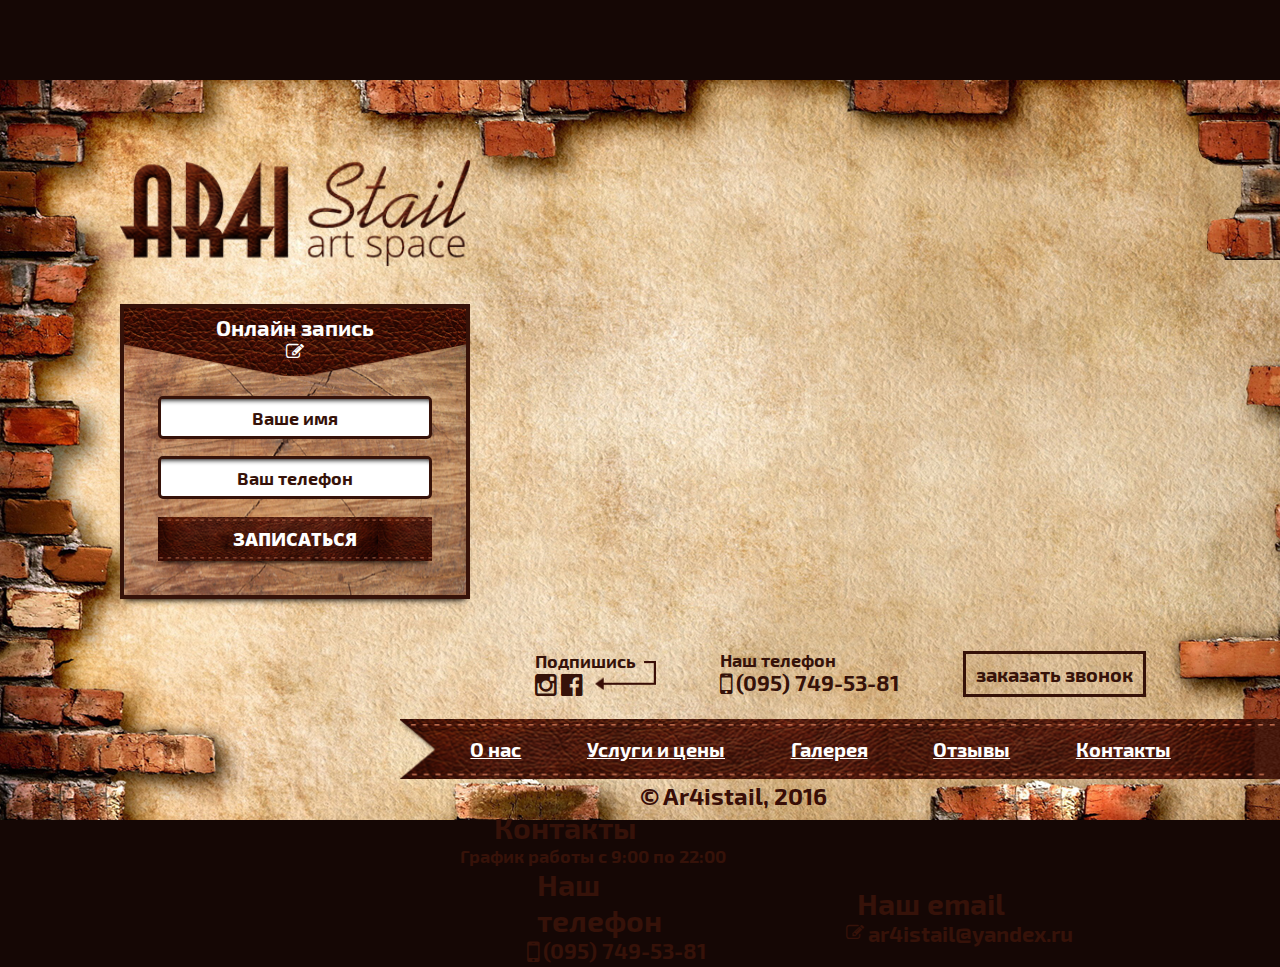
==== contacts.html @ 666f9a6b "v 0.2" ====
<!DOCTYPE html>
<html lang="ru">
<head>
    <meta charset="UTF-8">
    <meta name="viewport" content="width=device-width, initial-scale=1">
    <title>Главная</title>
    <link rel="stylesheet" href="css/font-awesome.min.css"/>
    <link rel="stylesheet" href="css/styles.css"/>
</head>
<body>

<div class="wrap">

    <div class="left-column">

        <a href="index.html" class="logo"><img src="images/logo.png" alt="logotype"/></a>
        <form action="#" class="call-us-form">
            <div class="form-header">
                <div class="title">Онлайн запись</div>
                <i class="fa fa-pencil-square-o"></i>
            </div>
            <label><input class="user-name" type="text" placeholder="Ваше имя"/></label>
            <label><input class="user-phone" type="text" placeholder="Ваш телефон"/></label>
            <input type="submit" value="Записаться"/>
        </form>

    </div>

    <div class="right-column">

        <div class="contacts">
            <div class="social-block">
                <div class="title">Подпишись</div>
                <i class="fa fa-instagram"></i>
                <i class="fa fa-facebook-square"></i>
            </div>
            <div class="phone-block">
                <div class="title">Наш телефон</div>
                <i class="fa fa-mobile"></i>
                <div class="phone-number">(095) 749-53-81</div>
            </div>
            <div class="call-us-button">заказать звонок</div>
        </div>

        <nav>
            <ul>
                <li><a href="about-us.html">О нас</a></li>
                <li><a href="services-price.html">Услуги и цены</a></li>
                <li><a href="gallery.html">Галерея</a></li>
                <li><a href="reviews.html">Отзывы</a></li>
                <li><a href="contacts.html">Контакты</a></li>
            </ul>
        </nav>

        <div class="content-block">
            <div class="title">Контакты</div>
            <p>График работы с <strong>9:00</strong> по <strong>22:00</strong></p>
            <div class="phone-block">
                <div class="title">Наш телефон</div>
                <i class="fa fa-mobile"></i>
                <div class="phone-number">(095) 749-53-81</div>
            </div>
            <div class="email-block">
                <div class="title">Наш email</div>
                <i class="fa fa-pencil-square-o"></i>
                <div class="email-address">ar4istail@yandex.ru</div>
            </div>

        </div>
    </div>



    <div class="clearfix"></div>

    <div class="footer-block">© Ar4istail, 2016</div>

    <div class="wrap-background-fix"></div>

</div>

<script src="js/jquery-2.1.4.min.js"></script>
<script src="js/custom-scripts.js"></script>
</body>
</html>
---- css/styles.css ----
@font-face {font-family: "Opensans Extrabold";src: url("../fonts/OpenSansExtraBold.ttf");}
@font-face {font-family: "OpenSans Semibold";src: url("../fonts/OpenSansSemiBold.ttf");}
@font-face {font-family: "Exo2 Bold";src: url("../fonts/Exo2Bold.ttf");}

* {
    margin: 0;
    padding: 0;
    -webkit-box-sizing: border-box;
    -moz-box-sizing: border-box;
    box-sizing: border-box;
    font-family: "Exo2 Bold", sans-serif;
    font-size: 18px;
    color: #361209;
    font-weight: 100;
}
.clearfix {clear: both;}

html {
    width: 100%;
    height: 100%;
}
body {
    width: 100%;
    height: 100%;
    background: #150705;
    display: flex;
}

.wrap {
    width: 1366px;
    height: 740px;
    background: transparent url("../images/background.jpg");
    background-size: cover;
    margin: auto;
    position: relative;
}
.left-column {
    width: 350px;
    margin-left: 120px;
    margin-top: 80px;
    float: left;
}
.logo {width: 100%;outline: none;}
.logo img {width: 100%;}
.call-us-form {
    width: 100%;
    border: 4px solid #361209;
    background: transparent url("../images/background-form.jpg") no-repeat;
    margin-top: 10%;
    -webkit-box-shadow: 0 6px 5px -5px #000000;
    -moz-box-shadow: 0 6px 5px -5px #000000;
    box-shadow: 0 6px 6px -5px #000000;
}
.call-us-form .form-header {
    width: 100%;
    text-align:center;
    background: transparent url("../images/bg_form.png") no-repeat right center;
    background-size: cover;
    padding: 6px 0 15px;
    margin-bottom: 20px;
}
.call-us-form .title {color:#ffffff;font-size:1.2em;}
.call-us-form .fa-pencil-square-o {color: white;}
.call-us-form label {
    display: block;
    width: 80%;
    margin: 0 auto 5%;
}
.call-us-form .user-name, .call-us-form .user-phone {
    width: 100%;
    border: 3px solid #361209;
    -webkit-border-radius: 5px;
    -moz-border-radius: 5px;
    border-radius: 5px;
    padding: 8px 15px;
    -webkit-box-shadow: inset 0 6px 5px -5px #000000;
    -moz-box-shadow: inset 0 6px 5px -5px #000000;
    box-shadow: inset 0 6px 5px -5px #000000;
}
input::-webkit-input-placeholder {color: #361209;opacity: 1;text-align: center;}
input::-moz-placeholder {color: #361209;opacity: 1;text-align: center;}
input:-moz-placeholder {color: #361209;opacity: 1;text-align: center;}
input:-ms-input-placeholder {color: #361209;opacity: 1;text-align: center;}
input:focus::-webkit-input-placeholder {color: transparent;}
input:focus::-moz-placeholder {color: transparent;}
input:focus:-moz-placeholder {color: transparent;}
input:focus:-ms-input-placeholder {color: transparent;}
.call-us-form input[type='submit'] {
    width: 80%;
    margin: 0 10% 10% 10%;
    text-transform: uppercase;
    background: transparent url("../images/background-button.jpg");
    background-size: contain;
    color: white;
    border: none;
    padding: 10px;
    font-family: "Opensans Extrabold", sans-serif;
    cursor: pointer;
    -webkit-box-shadow: 0 6px 5px -5px #000000;
    -moz-box-shadow: 0 6px 5px -5px #000000;
    box-shadow: 0 6px 5px -5px #000000;
}
.right-column {
    width: 880px;
    float: right;
    text-align: center;
}
.contacts {
    width: 100%;
    margin: 50px 0 20px;
}
.social-block {
    display: inline-block;
    text-align: left;
    background: transparent url('../images/back-arrow.png') no-repeat 100% 60%;
    background-size: 50% 60%;
    padding-right: 20px;
    vertical-align: middle;
}
.social-block .title, .phone-block .title {width: 100%;}
.social-block .fa-instagram, .social-block .fa-facebook-square {cursor: pointer;font-size: 1.4em;margin-top:2px;}
.phone-block, .email-block {
    display: inline-block;
    margin: 0 60px;
    vertical-align: middle;
    text-align: left;
}
.phone-block .phone-number, .email-block .email-address {display: inline-block;line-height: 25px;vertical-align: top; font-size: 1.2em;}
.phone-block .fa-mobile {font-size: 1.6em;}
.call-us-button {
    display: inline-block;
    background: transparent;
    text-transform: lowercase;
    border: 3px solid #361209;
    cursor: pointer;
    vertical-align: middle;
    outline: none;
    padding: 8px 10px;
    font-size: 1.1em;
}

nav {width: 100%;text-align: left;}
nav ul {
    width: 100%;
    list-style: none;
    background: transparent url('../images/background-menu.png') no-repeat;
    background-size: cover;
    height: 60px;
}
nav ul li {
    display: inline-block;
    margin-right: 7%;
    height: 60px;
}
nav ul li:first-child {margin-left: 8%;}
nav ul li a {
    color: #ffffff;
    font-size: 1.1em;
    line-height: 60px;
    outline: none;
}
.content-block {
    width: 680px;
    margin: 30px 0 0 60px;
}
.content-block .title {
    width: 100%;
    text-align: left;
    padding-left: 5%;
    font-size: 1.67em;
}
.content-block p {
    text-align: justify;
}
.footer-block {
    position: absolute;
    bottom: 10px;
    left: 50%;
    color: #390e07;
    font-size: 1.35em;
}
.wrap-background-fix {
    position: absolute;
    height: 100%;
    width: 6.588579795021962%;
    right: 0;
    top: 0;
    background: transparent url('../images/background-part.png');
    background-size: cover;
}
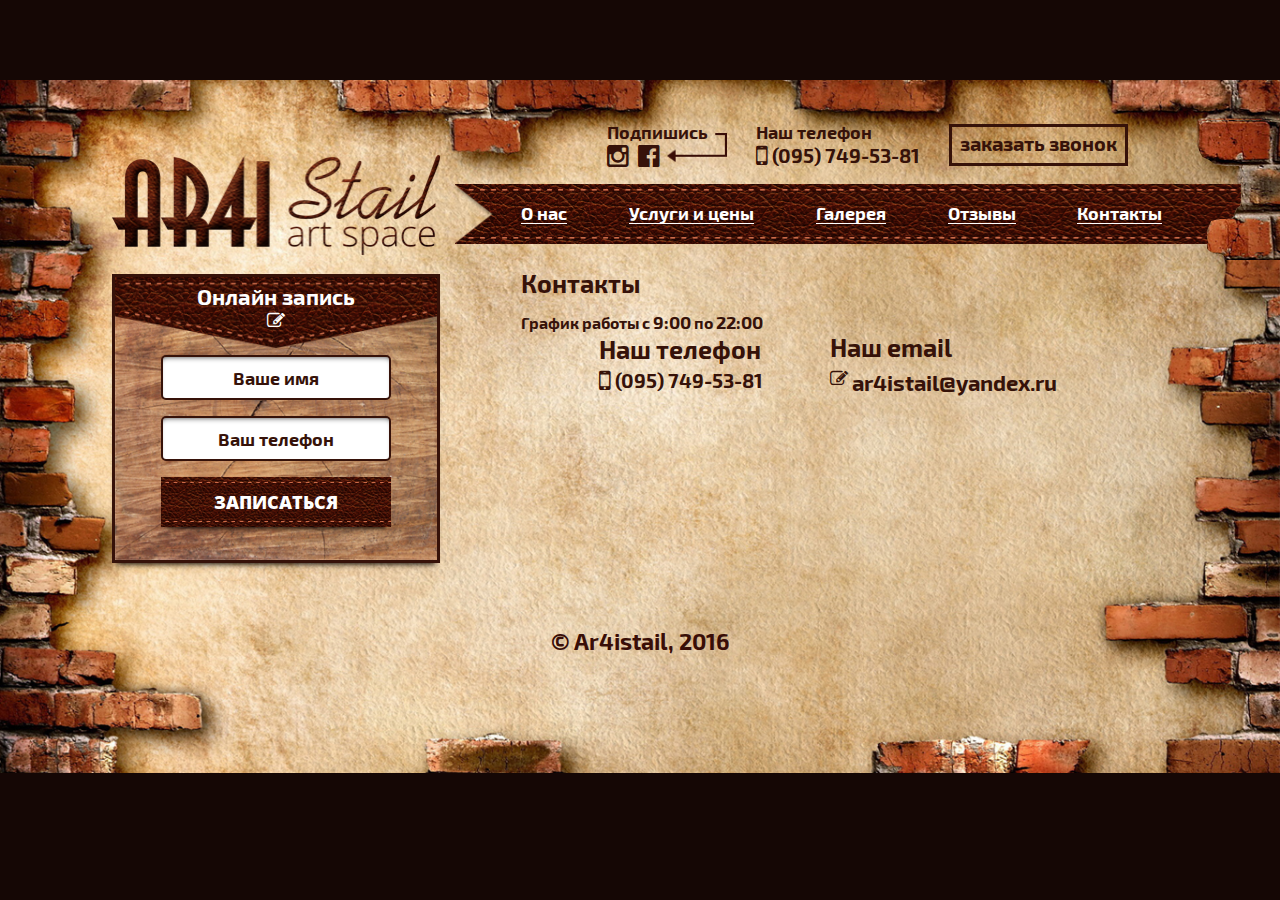
==== commit 4d6273f8: "v 0.1" ====
--- a/contacts.html
+++ b/contacts.html
@@ -44,7 +44,7 @@
 
         <nav>
             <ul>
-                <li><a href="about-us.html">О нас</a></li>
+                <li><a href="index.html">О нас</a></li>
                 <li><a href="services-price.html">Услуги и цены</a></li>
                 <li><a href="gallery.html">Галерея</a></li>
                 <li><a href="reviews.html">Отзывы</a></li>
--- a/css/styles.css
+++ b/css/styles.css
@@ -27,26 +27,28 @@
 }
 
 .wrap {
-    width: 1366px;
+    width: 100%;
+    max-width: 1366px;
     height: 740px;
-    background: transparent url("../images/background.jpg");
-    background-size: cover;
+    background: transparent url("../images/background.jpg") no-repeat;
+    background-size: contain;
     margin: auto;
     position: relative;
 }
 .left-column {
-    width: 350px;
-    margin-left: 120px;
-    margin-top: 80px;
+    width: 25.622255%;
+    margin-left: 8.784723%;
+    margin-top: 5.856515%;
     float: left;
 }
 .logo {width: 100%;outline: none;}
 .logo img {width: 100%;}
 .call-us-form {
     width: 100%;
-    border: 4px solid #361209;
+    border: 3px solid #361209;
     background: transparent url("../images/background-form.jpg") no-repeat;
-    margin-top: 10%;
+    background-size: cover;
+    margin-top: 5%;
     -webkit-box-shadow: 0 6px 5px -5px #000000;
     -moz-box-shadow: 0 6px 5px -5px #000000;
     box-shadow: 0 6px 6px -5px #000000;
@@ -54,28 +56,30 @@
 .call-us-form .form-header {
     width: 100%;
     text-align:center;
-    background: transparent url("../images/bg_form.png") no-repeat right center;
-    background-size: cover;
-    padding: 6px 0 15px;
-    margin-bottom: 20px;
+    background: transparent url("../images/bg_form.png") no-repeat right top;
+    background-size: contain;
+    padding: 1.714286% 0 8%;
 }
 .call-us-form .title {color:#ffffff;font-size:1.2em;}
 .call-us-form .fa-pencil-square-o {color: white;}
 .call-us-form label {
     display: block;
-    width: 80%;
+    width: 71.428571%;
+    height: 45px;
     margin: 0 auto 5%;
 }
 .call-us-form .user-name, .call-us-form .user-phone {
     width: 100%;
-    border: 3px solid #361209;
+    height: 100%;
+    border: 2px solid #361209;
     -webkit-border-radius: 5px;
     -moz-border-radius: 5px;
     border-radius: 5px;
-    padding: 8px 15px;
-    -webkit-box-shadow: inset 0 6px 5px -5px #000000;
-    -moz-box-shadow: inset 0 6px 5px -5px #000000;
-    box-shadow: inset 0 6px 5px -5px #000000;
+    padding: 0 15px;
+    -webkit-box-shadow: inset 0 4px 6px -5px #000000;
+    -moz-box-shadow: inset 0 4px 6px -5px #000000;
+    box-shadow: inset 0 4px 6px -5px #000000;
+    outline: none;
 }
 input::-webkit-input-placeholder {color: #361209;opacity: 1;text-align: center;}
 input::-moz-placeholder {color: #361209;opacity: 1;text-align: center;}
@@ -86,47 +90,55 @@
 input:focus:-moz-placeholder {color: transparent;}
 input:focus:-ms-input-placeholder {color: transparent;}
 .call-us-form input[type='submit'] {
-    width: 80%;
-    margin: 0 10% 10% 10%;
+    display: block;
+    width: 71.428571%;
+    height: 50px;
+    margin: 0 auto 10%;
     text-transform: uppercase;
-    background: transparent url("../images/background-button.jpg");
-    background-size: contain;
+    background: transparent url("../images/bg_button.png");
+    background-size: cover;
     color: white;
     border: none;
-    padding: 10px;
+    padding: 10px 0;
     font-family: "Opensans Extrabold", sans-serif;
     cursor: pointer;
     -webkit-box-shadow: 0 6px 5px -5px #000000;
     -moz-box-shadow: 0 6px 5px -5px #000000;
     box-shadow: 0 6px 5px -5px #000000;
+    outline: none;
+}
+.call-us-form input[type='submit']:hover {
+}
+.call-us-form input[type='submit']:active {
+    padding: 11px 0 9px;
 }
 .right-column {
-    width: 880px;
+    width: 64.421669%;
     float: right;
     text-align: center;
 }
 .contacts {
     width: 100%;
-    margin: 50px 0 20px;
+    margin: 5% 0 2.5%;
 }
 .social-block {
     display: inline-block;
     text-align: left;
     background: transparent url('../images/back-arrow.png') no-repeat 100% 60%;
     background-size: 50% 60%;
-    padding-right: 20px;
+    padding-right: 2.272727%;
     vertical-align: middle;
 }
 .social-block .title, .phone-block .title {width: 100%;}
-.social-block .fa-instagram, .social-block .fa-facebook-square {cursor: pointer;font-size: 1.4em;margin-top:2px;}
+.social-block .fa-instagram, .social-block .fa-facebook-square {cursor: pointer;font-size: 1.4em;margin-top:2px;margin-right:5px;}
 .phone-block, .email-block {
     display: inline-block;
-    margin: 0 60px;
+    margin: 0 6.818182%;
     vertical-align: middle;
     text-align: left;
 }
-.phone-block .phone-number, .email-block .email-address {display: inline-block;line-height: 25px;vertical-align: top; font-size: 1.2em;}
-.phone-block .fa-mobile {font-size: 1.6em;}
+.phone-block .phone-number, .email-block .email-address {display: inline-block;line-height: 1.3889em;vertical-align: top; font-size: 1.2em;}
+.phone-block .fa-mobile {font-size: 1.7em;}
 .call-us-button {
     display: inline-block;
     background: transparent;
@@ -135,49 +147,67 @@
     cursor: pointer;
     vertical-align: middle;
     outline: none;
-    padding: 8px 10px;
     font-size: 1.1em;
-}
-
+    padding: 4px 1% 8px;
+    -webkit-transition: 0.5s;
+    -moz-transition: 0.5s;
+    -ms-transition: 0.5s;
+    -o-transition: 0.5s;
+    transition: 0.5s;
+    -webkit-user-select: none;
+    -moz-user-select: none;
+    -ms-user-select: none;
+    user-select: none;
+}
+.call-us-button:hover {
+    background: #361209;
+    color: #ffffff;
+}
+.call-us-button:active {
+    padding: 5px 1% 7px;
+}
 nav {width: 100%;text-align: left;}
 nav ul {
     width: 100%;
     list-style: none;
-    background: transparent url('../images/background-menu.png') no-repeat;
+    background: transparent url('../images/bg_menu.png') no-repeat;
     background-size: cover;
     height: 60px;
 }
 nav ul li {
     display: inline-block;
     margin-right: 7%;
-    height: 60px;
+    height: 100%;
 }
 nav ul li:first-child {margin-left: 8%;}
 nav ul li a {
     color: #ffffff;
     font-size: 1.1em;
-    line-height: 60px;
-    outline: none;
-}
+    line-height: 2.7em;
+    outline: none;
+    text-decoration: none;
+    border-bottom: 1px solid white;
+}
+nav ul li a:hover {border-bottom:none;}
 .content-block {
-    width: 680px;
-    margin: 30px 0 0 60px;
+    width: 77.27272727%;
+    margin: 1.9% 0 0 8%;
 }
 .content-block .title {
     width: 100%;
+    margin-bottom: 2%;
     text-align: left;
-    padding-left: 5%;
     font-size: 1.67em;
 }
 .content-block p {
     text-align: justify;
 }
 .footer-block {
-    position: absolute;
-    bottom: 10px;
-    left: 50%;
+    width: 50%;
+    margin: 5% auto 0;
     color: #390e07;
     font-size: 1.35em;
+    text-align: center;
 }
 .wrap-background-fix {
     position: absolute;
@@ -187,4 +217,40 @@
     top: 0;
     background: transparent url('../images/background-part.png');
     background-size: cover;
+}
+@media (max-width: 1290px) {
+    .contacts {margin: 5% 0 1.7%;}
+    .phone-block {margin: 0 3%;}
+    .phone-block .phone-number {font-size: 1.1em;}
+    .phone-block .fa-mobile {font-size: 1.5em;}
+    nav ul li a {font-size: 1em;line-height: 3.2em;}
+    .content-block {margin: 3% 0 0 8%;}
+    .content-block .title {font-size: 1.4em;}
+    .content-block p {font-size: 0.9em}
+    .footer-block {font-size: 1.25em;}
+}
+@media (max-width: 1180px) {
+    .call-us-form .title {font-size:1em;}
+    .call-us-form label {height: 40px;}
+    .call-us-form .user-name, .call-us-form .user-phone {font-size: 0.9em;padding: 0 10px;}
+    input::-webkit-input-placeholder {font-size: 0.9em;}
+    input::-moz-placeholder {font-size: 0.9em;}
+    input:-moz-placeholder {font-size: 0.9em;}
+    input:-ms-input-placeholder {font-size: 0.9em;}
+    .call-us-form input[type='submit'] {height: 45px;}
+    .contacts {margin: 5% 0 1.4%;}
+    .phone-block .phone-number {font-size: 1em;}
+    nav ul {height: 50px;}
+    nav ul li a {font-size: 0.9em;line-height: 3em;}
+    .content-block {margin: 3.5% 0 0 8%;}
+    .content-block .title {font-size: 1.2em;}
+    .content-block p {font-size: 0.8em}
+    .footer-block {margin: 4% auto 0;}
+}
+@media (max-width: 1180px) {
+    .contacts {margin: 5% 0 1%;}
+    .content-block {margin: 2% 0 0 8%;}
+    .content-block .title {font-size: 1.1em;}
+    .content-block p {font-size: 0.75em}
+    .footer-block {font-size: 1.1em;margin: 3% auto 0;}
 }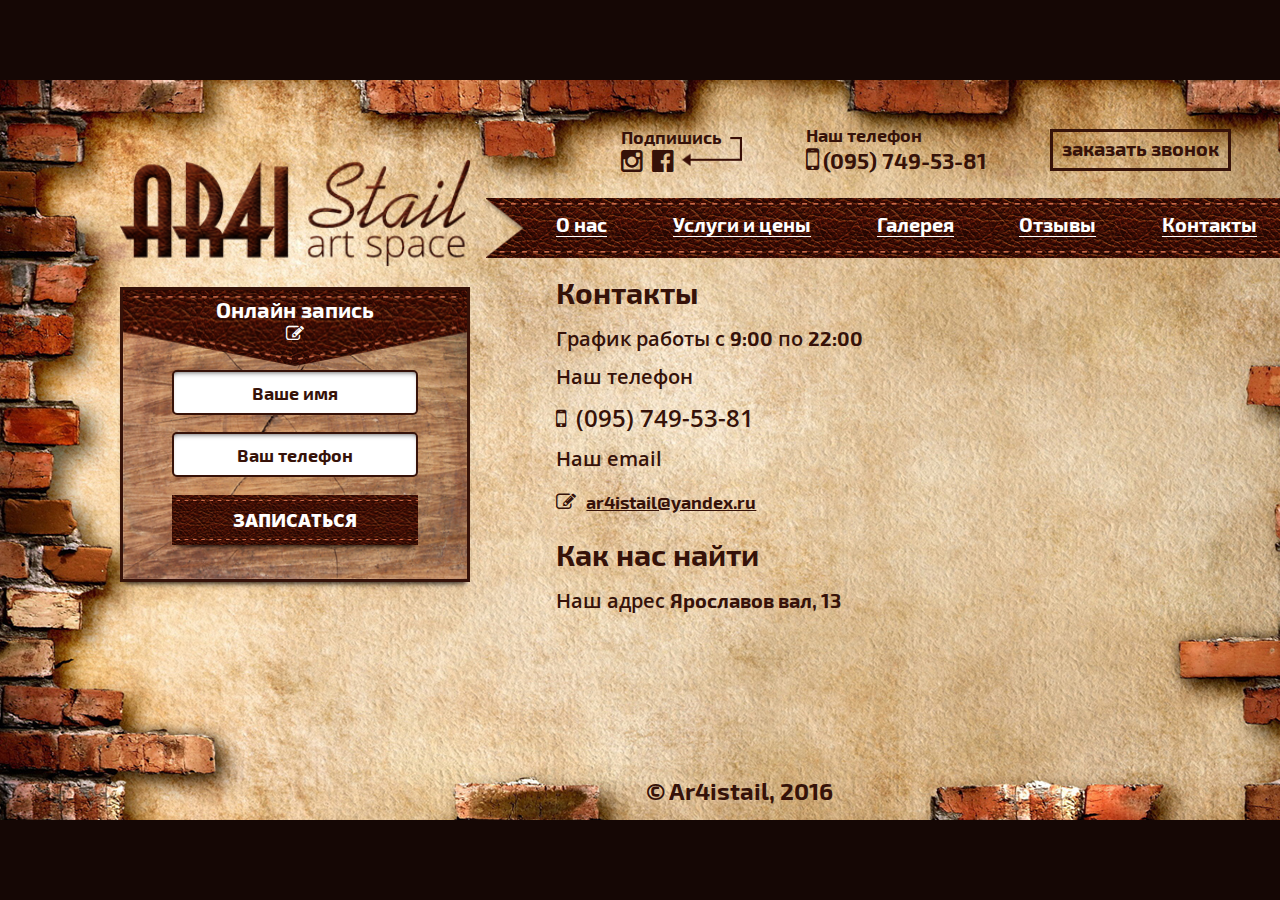
==== commit 683891a0: "v 0.3" ====
--- a/contacts.html
+++ b/contacts.html
@@ -52,20 +52,15 @@
             </ul>
         </nav>
 
-        <div class="content-block">
-            <div class="title">Контакты</div>
-            <p>График работы с <strong>9:00</strong> по <strong>22:00</strong></p>
-            <div class="phone-block">
-                <div class="title">Наш телефон</div>
-                <i class="fa fa-mobile"></i>
-                <div class="phone-number">(095) 749-53-81</div>
-            </div>
-            <div class="email-block">
-                <div class="title">Наш email</div>
-                <i class="fa fa-pencil-square-o"></i>
-                <div class="email-address">ar4istail@yandex.ru</div>
-            </div>
-
+        <div class="content-block contacts-page">
+            <h2 class="title">Контакты</h2>
+            <p>График работы с <span>9:00</span> по <span>22:00</span></p>
+            <p>Наш телефон</p>
+            <p class="value"><i class="fa fa-mobile"></i>(095) 749-53-81</p>
+            <p>Наш email</p>
+            <p class="value"><i class="fa fa-pencil-square-o"></i><a href="mailto:ar4istail@yandex.ru">ar4istail@yandex.ru</a></p>
+            <h2 class="title sub-title">Как нас найти</h2>
+            <p>Наш адрес <span>Ярославов вал, 13</span></p>
         </div>
     </div>
 
@@ -73,13 +68,16 @@
 
     <div class="clearfix"></div>
 
-    <div class="footer-block">© Ar4istail, 2016</div>
+    <div class="footer-block">
+        <p>© Ar4istail, 2016</p>
+    </div>
 
     <div class="wrap-background-fix"></div>
 
 </div>
 
 <script src="js/jquery-2.1.4.min.js"></script>
+<script src="js/jquery.maskedinput.min.js"></script>
 <script src="js/custom-scripts.js"></script>
 </body>
 </html>--- a/css/styles.css
+++ b/css/styles.css
@@ -23,17 +23,19 @@
     width: 100%;
     height: 100%;
     background: #150705;
-    display: flex;
 }
 
 .wrap {
-    width: 100%;
-    max-width: 1366px;
+    width: 1366px;
     height: 740px;
     background: transparent url("../images/background.jpg") no-repeat;
     background-size: contain;
     margin: auto;
-    position: relative;
+    position: absolute;
+    top: 0;
+    bottom: 0;
+    left: 0;
+    right: 0;
 }
 .left-column {
     width: 25.622255%;
@@ -130,7 +132,24 @@
     vertical-align: middle;
 }
 .social-block .title, .phone-block .title {width: 100%;}
-.social-block .fa-instagram, .social-block .fa-facebook-square {cursor: pointer;font-size: 1.4em;margin-top:2px;margin-right:5px;}
+.social-block .fa-instagram, .social-block .fa-facebook-square {
+    cursor: pointer;
+    font-size: 1.4em;
+    margin-top:2px;
+    margin-right:5px;
+    -webkit-transition: 1s;
+    -moz-transition: 1s;
+    -ms-transition: 1s;
+    -o-transition: 1s;
+    transition: 1s;
+}
+.social-block .fa-instagram:hover, .social-block .fa-facebook-square:hover {
+    -webkit-transform: rotateY(-360deg);
+    -moz-transform: rotateY(-360deg);
+    -ms-transform: rotateY(-360deg);
+    -o-transform: rotateY(-360deg);
+    transform: rotateY(-360deg);
+}
 .phone-block, .email-block {
     display: inline-block;
     margin: 0 6.818182%;
@@ -203,11 +222,19 @@
     text-align: justify;
 }
 .footer-block {
-    width: 50%;
-    margin: 5% auto 0;
+    width: 100%;
+    position: absolute;
+    bottom: 0;
+    left: 0;
     color: #390e07;
-    font-size: 1.35em;
     text-align: center;
+}
+.footer-block p {
+    display: inline-block;
+    width: 300px;
+    font-size: 24px;
+    text-align: right;
+    padding-bottom: 15px;
 }
 .wrap-background-fix {
     position: absolute;
@@ -218,6 +245,125 @@
     background: transparent url('../images/background-part.png');
     background-size: cover;
 }
+/******** services-page *********/
+.services-page p {
+    font-family: "OpenSans Semibold", sans-serif;
+    font-size: 20px;
+    font-weight: 100;
+    line-height: 1.4;
+}
+.services-page a {
+    font-family: "OpenSans Extrabold", sans-serif;
+    font-size: 20px;
+    font-weight: 100;
+}
+.services-page a:hover {
+    text-decoration: none;
+}
+/******** gallery-page *********/
+.slider {
+    margin-left: -20px;
+}
+.slide {
+    width: 190px;
+    height: 190px;
+    margin: 10px 20px;
+}
+.slide img {
+    width: 100%;
+    height: auto;
+    border: 3px solid #361209;
+}
+.slider-control {
+    display: block;
+    width: 190px;
+    height: 50px;
+    margin: 20px 0 0 235px;
+    text-transform: uppercase;
+    background: transparent url("../images/bg_button.png");
+    background-size: cover;
+    color: white;
+    border: none;
+    padding: 10px 0;
+    font-family: "Opensans Extrabold", sans-serif;
+    cursor: pointer;
+    -webkit-box-shadow: 0 6px 5px -5px #000000;
+    -moz-box-shadow: 0 6px 5px -5px #000000;
+    box-shadow: 0 6px 5px -5px #000000;
+    outline: none;
+    -webkit-user-select: none;
+    -moz-user-select: none;
+    -ms-user-select: none;
+    user-select: none;
+}
+.slider-control:active {
+    padding: 11px 0 9px;
+}
+/******** reviews-page *********/
+.reviews-page, .contacts-page {
+    text-align: left;
+}
+.reviews-page p, .contacts-page p {
+    font-family: "OpenSans Semibold", sans-serif;
+    font-size: 20px;
+    font-weight: 100;
+    line-height: 1.4;
+    margin: 10px 0;
+}
+.reviews-page a, .contacts-page-page a {
+    display: inline-block;
+    text-align: left;
+    font-family: "OpenSans Extrabold", sans-serif;
+    font-size: 20px;
+    font-weight: 100;
+}
+.reviews-page a:hover, .contacts-page a:hover {
+    text-decoration: none;
+}
+/******** contacts-page *********/
+.contacts-page p span {
+    font-size: 20px;
+}
+.contacts-page .sub-title {
+    margin-top: 20px;
+}
+.contacts-page .value {
+    font-size: 24px;
+}
+.contacts-page .value i {
+    padding-right: 10px;
+}
+.contacts-page .fa-pencil-square-o {
+    font-size: 20px;
+}
+/******** window **********/
+.window-callback {
+    position: fixed;
+    height: 100%;
+    width: 100%;
+    left: 0;
+    top: 0;
+    background: rgba(0,0,0,0.5);
+    display: none;
+    text-align: left;
+    z-index: 10;
+}
+.window-callback .call-us-form {
+    position: absolute;
+    width: 350px;
+    height: 300px;
+    margin: auto;
+    left: 0;
+    right: 0;
+    top: 0;
+    bottom: 0;
+}
+.window-callback .call-us-form .fa-phone-square {
+    color: #ffffff;
+    background: #390e07;
+    font-size: 1.2em;
+}
+/***** enf of window ******
 @media (max-width: 1290px) {
     .contacts {margin: 5% 0 1.7%;}
     .phone-block {margin: 0 3%;}
